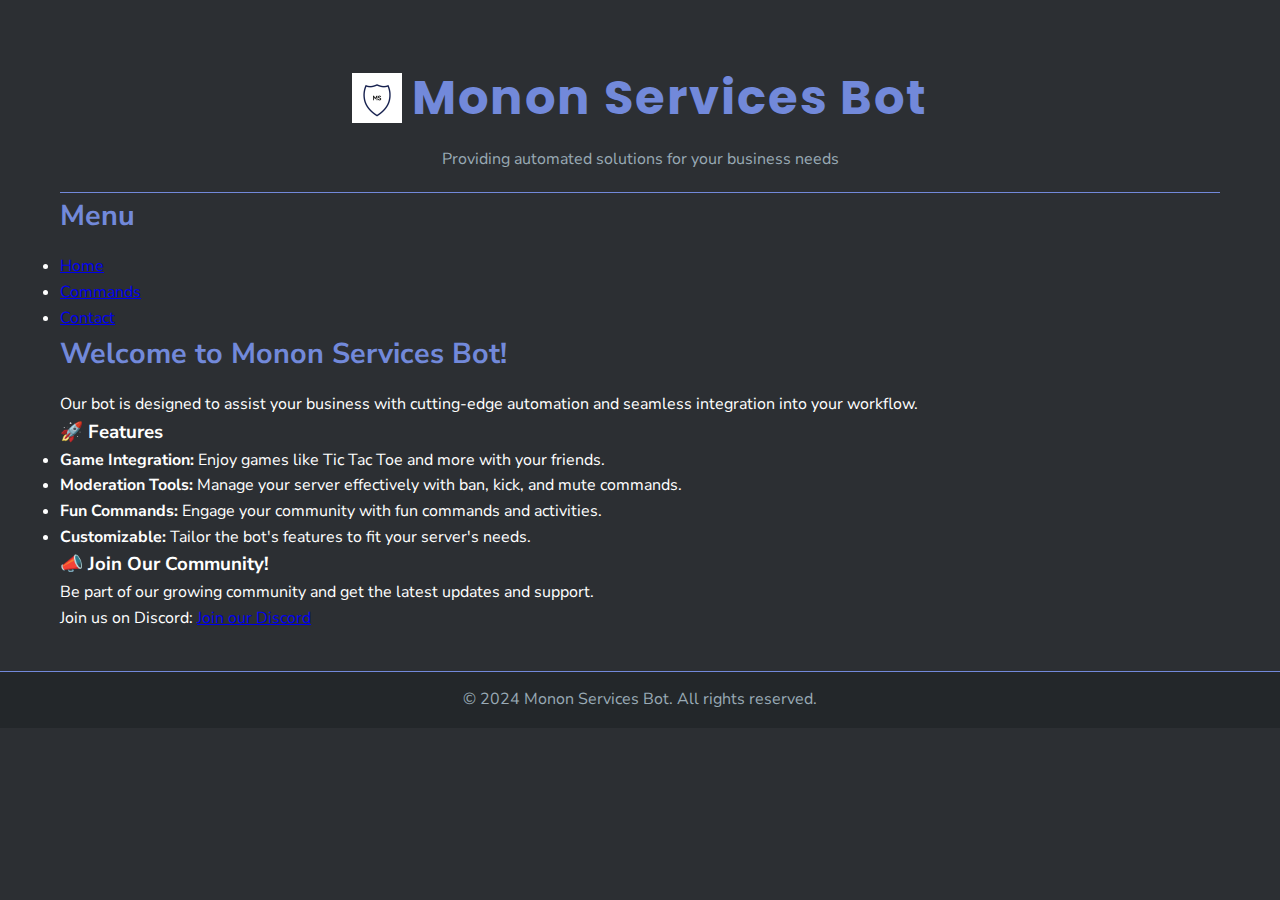
==== index.html @ 17fe3fee "Update index.html" ====
<!DOCTYPE html>
<html lang="en">
<head>
    <meta charset="UTF-8">
    <meta name="viewport" content="width=device-width, initial-scale=1.0">
    <meta name="description" content="Monon Services Discord Bot - Your business solution, powered by modern technology.">
    <title>Monon Services Bot</title>
    <link rel="icon" href="favicon.png" type="image/png"> <!-- Voeg deze regel toe voor de favicon -->
    <link href="https://fonts.googleapis.com/css2?family=Poppins:wght@600&family=Nunito+Sans:wght@400;700&display=swap" rel="stylesheet">
    <link rel="stylesheet" href="styles.css">
</head>
<body>
    <div class="container">
        <header>
            <h1 class="discord-title">
                <img src="logo.jpg" alt="Monon Services Logo" class="title-logo">
                Monon Services Bot
            </h1>
            <p>Providing automated solutions for your business needs</p>
        </header>

        <div class="sidebar">
            <h2>Menu</h2>
            <ul>
                <li><a href="index.html">Home</a></li>
                <li><a href="commands.html">Commands</a></li>
                <li><a href="contact.html">Contact</a></li>
            </ul>
        </div>

        <div class="content">
            <h2>Welcome to Monon Services Bot!</h2>
            <p>Our bot is designed to assist your business with cutting-edge automation and seamless integration into your workflow.</p>

            <section class="features">
                <h3>🚀 Features</h3>
                <ul>
                    <li><strong>Game Integration:</strong> Enjoy games like Tic Tac Toe and more with your friends.</li>
                    <li><strong>Moderation Tools:</strong> Manage your server effectively with ban, kick, and mute commands.</li>
                    <li><strong>Fun Commands:</strong> Engage your community with fun commands and activities.</li>
                    <li><strong>Customizable:</strong> Tailor the bot's features to fit your server's needs.</li>
                </ul>
            </section>

            <section class="cta">
                <h3>📣 Join Our Community!</h3>
                <p>Be part of our growing community and get the latest updates and support.</p>
                <p>Join us on Discord: <a href="https://discord.gg/quRyGvdUGz" target="_blank">Join our Discord</a></p>
            </section>
        </div>
    </div>

    <footer>
        <p>&copy; 2024 Monon Services Bot. All rights reserved.</p>
    </footer>

    <!-- Tawk.to live chat script -->
    <script type="text/javascript">
        var Tawk_API=Tawk_API||{}, Tawk_LoadStart=new Date();
        (function() {
            var s1=document.createElement("script"),s0=document.getElementsByTagName("script")[0];
            s1.async=true;
            s1.src='https://embed.tawk.to/66f2c01c4cbc4814f7ddf03c/default';
            s1.charset='UTF-8';
            s1.setAttribute('crossorigin','*');
            s0.parentNode.insertBefore(s1,s0);
        })();
    </script>
</body>
</html>
---- styles.css ----
/* Basic reset */
* {
    margin: 0;
    padding: 0;
    box-sizing: border-box;
}

body {
    font-family: 'Nunito Sans', sans-serif;
    background-color: #2c2f33;
    background-image: url('https://www.transparenttextures.com/patterns/dark-matter.png'); /* Subtiele textuur voor achtergrond */
    background-size: cover;  /* Zorgt ervoor dat de achtergrond zich uitstrekt over de hele pagina */
    color: #fff;
    line-height: 1.6;
}

.container {
    max-width: 1200px;
    margin: 0 auto;
    padding: 20px;
}

header {
    text-align: center;
    padding: 20px 0;
    border-bottom: 1px solid #7289da;
}

.discord-title {
    font-family: 'Poppins', sans-serif; /* Titel in Discord-stijl font */
    font-size: 3em;
    color: #7289da;
    letter-spacing: 2px;
    margin-top: 20px;
    display: flex;
    justify-content: center;
    align-items: center;
    gap: 10px; /* Ruimte tussen logo en tekst */
}

header p {
    color: #99aab5;
    margin-top: 10px;
}

/* Stijl voor het logo in de titel */
.title-logo {
    width: 50px; /* Pas de grootte van het logo aan naar wens */
    height: auto;
}

.bot-info, .commands, .contact {
    margin: 20px 0;
}

h2 {
    font-size: 1.8em;
    color: #7289da;
    margin-bottom: 15px;
}

.bot-card {
    background-color: #23272a;
    padding: 20px;
    border-radius: 8px;
    box-shadow: 0px 4px 10px rgba(0, 0, 0, 0.1);
}

.bot-card h2 {
    margin-bottom: 10px;
}

.bot-card p {
    color: #b9bbbe;
}

.command-list {
    display: flex;
    flex-direction: column;
}

.command-item {
    background-color: #23272a;
    margin-bottom: 15px;
    padding: 15px;
    border-radius: 8px;
    box-shadow: 0px 4px 10px rgba(0, 0, 0, 0.1);
}

.command-item h3 {
    color: #7289da;
    margin-bottom: 8px;
}

.command-item p {
    color: #b9bbbe;
}

.contact a {
    color: #7289da;
    text-decoration: none;
}

footer {
    text-align: center;
    padding: 15px;
    background-color: #23272a;
    margin-top: 20px;
    border-top: 1px solid #7289da;
}

footer p {
    color: #99aab5;
}
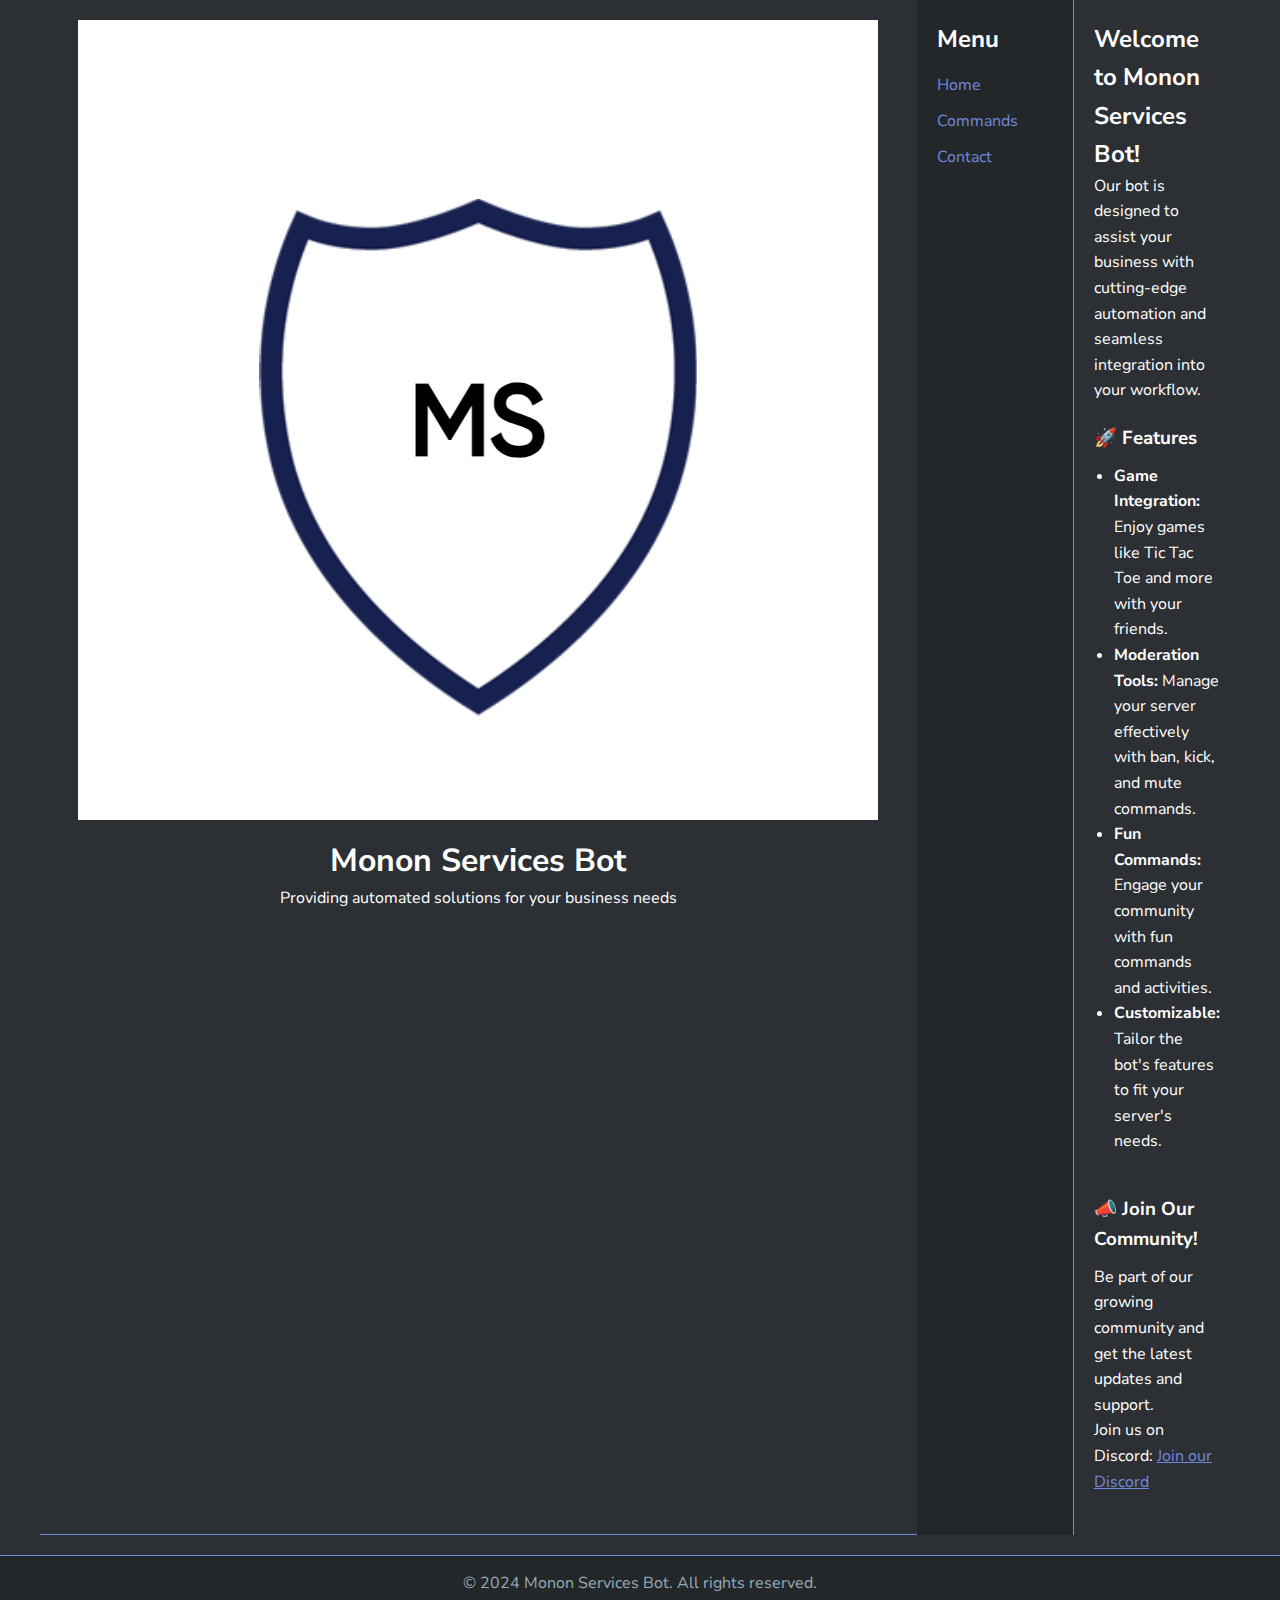
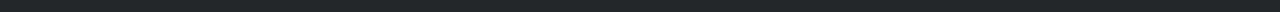
==== commit 6f18bfd6: "Update index.html" ====
--- a/index.html
+++ b/index.html
@@ -7,7 +7,7 @@
     <title>Monon Services Bot</title>
     <link rel="icon" href="favicon.png" type="image/png"> <!-- Voeg deze regel toe voor de favicon -->
     <link href="https://fonts.googleapis.com/css2?family=Poppins:wght@600&family=Nunito+Sans:wght@400;700&display=swap" rel="stylesheet">
-    <link rel="stylesheet" href="styles.css">
+    <link rel="stylesheet" href="styles-home.css">
 </head>
 <body>
     <div class="container">
--- a/styles-home.css
+++ b/styles-home.css
@@ -0,0 +1,99 @@
+/* Basic reset */
+* {
+    margin: 0;
+    padding: 0;
+    box-sizing: border-box;
+}
+
+body {
+    font-family: 'Nunito Sans', sans-serif;
+    background-color: #2c2f33;
+    background-image: url('https://www.transparenttextures.com/patterns/dark-matter.png');
+    background-size: cover;
+    color: #fff;
+    line-height: 1.6;
+}
+
+.container {
+    max-width: 1200px;
+    margin: 0 auto;
+    display: flex; /* Flexbox voor lay-out */
+}
+
+/* Header Stijl */
+header {
+    text-align: center;
+    padding: 20px 0;
+    border-bottom: 1px solid #7289da;
+    width: 100%;
+}
+
+/* Sidebar Stijl */
+.sidebar {
+    width: 200px;
+    padding: 20px;
+    background-color: #23272a;
+    border-right: 1px solid #7289da;
+}
+
+.sidebar h2 {
+    margin-bottom: 15px;
+}
+
+.sidebar ul {
+    list-style-type: none;
+}
+
+.sidebar ul li {
+    margin: 10px 0;
+}
+
+.sidebar ul li a {
+    color: #7289da;
+    text-decoration: none;
+}
+
+/* Content Stijl */
+.content {
+    flex: 1; /* Zorgt ervoor dat de content de resterende ruimte in de flex-container opvult */
+    padding: 20px;
+    display: flex;
+    flex-direction: column; /* Zorgt ervoor dat elementen onder elkaar staan */
+    justify-content: flex-start; /* Zorgt ervoor dat alles aan de bovenkant begint */
+}
+
+/* Sectie Stijlen */
+.features, .cta {
+    margin: 20px 0;
+    text-align: left; /* Zorg ervoor dat de tekst links uitgelijnd is */
+}
+
+.features h3, .cta h3 {
+    margin-bottom: 10px; /* Voeg een beetje ruimte toe onder de kopjes */
+}
+
+.features ul {
+    padding-left: 20px; /* Voeg padding toe voor een nette lijst */
+}
+
+.cta {
+    margin-top: 20px; /* Voegt extra ruimte toe voor de call-to-action sectie */
+}
+
+.cta a {
+    color: #7289da;
+    text-decoration: underline;
+}
+
+/* Footer Stijl */
+footer {
+    text-align: center;
+    padding: 15px;
+    background-color: #23272a;
+    margin-top: 20px;
+    border-top: 1px solid #7289da;
+}
+
+footer p {
+    color: #99aab5;
+}
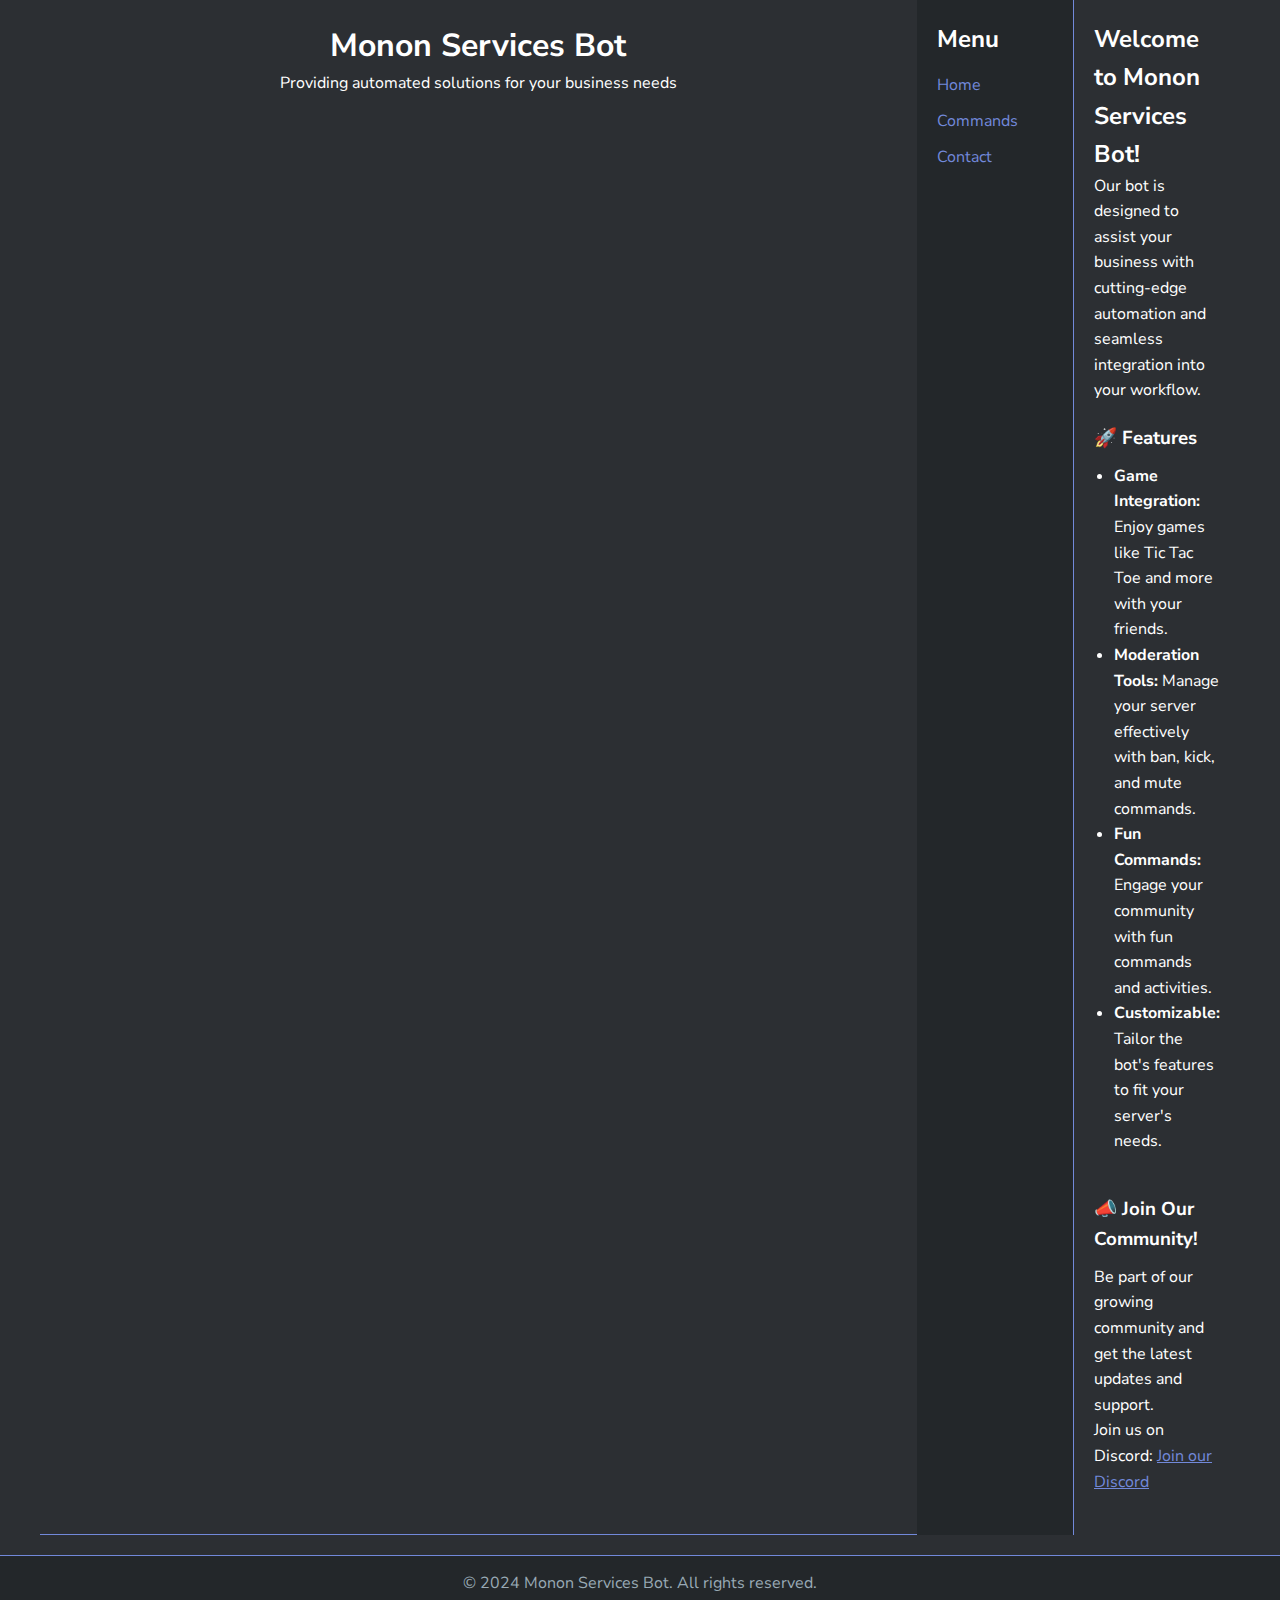
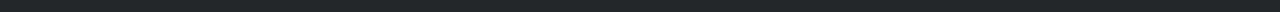
==== commit 65d478a5: "Update index.html" ====
--- a/index.html
+++ b/index.html
@@ -13,7 +13,6 @@
     <div class="container">
         <header>
             <h1 class="discord-title">
-                <img src="logo.jpg" alt="Monon Services Logo" class="title-logo">
                 Monon Services Bot
             </h1>
             <p>Providing automated solutions for your business needs</p>
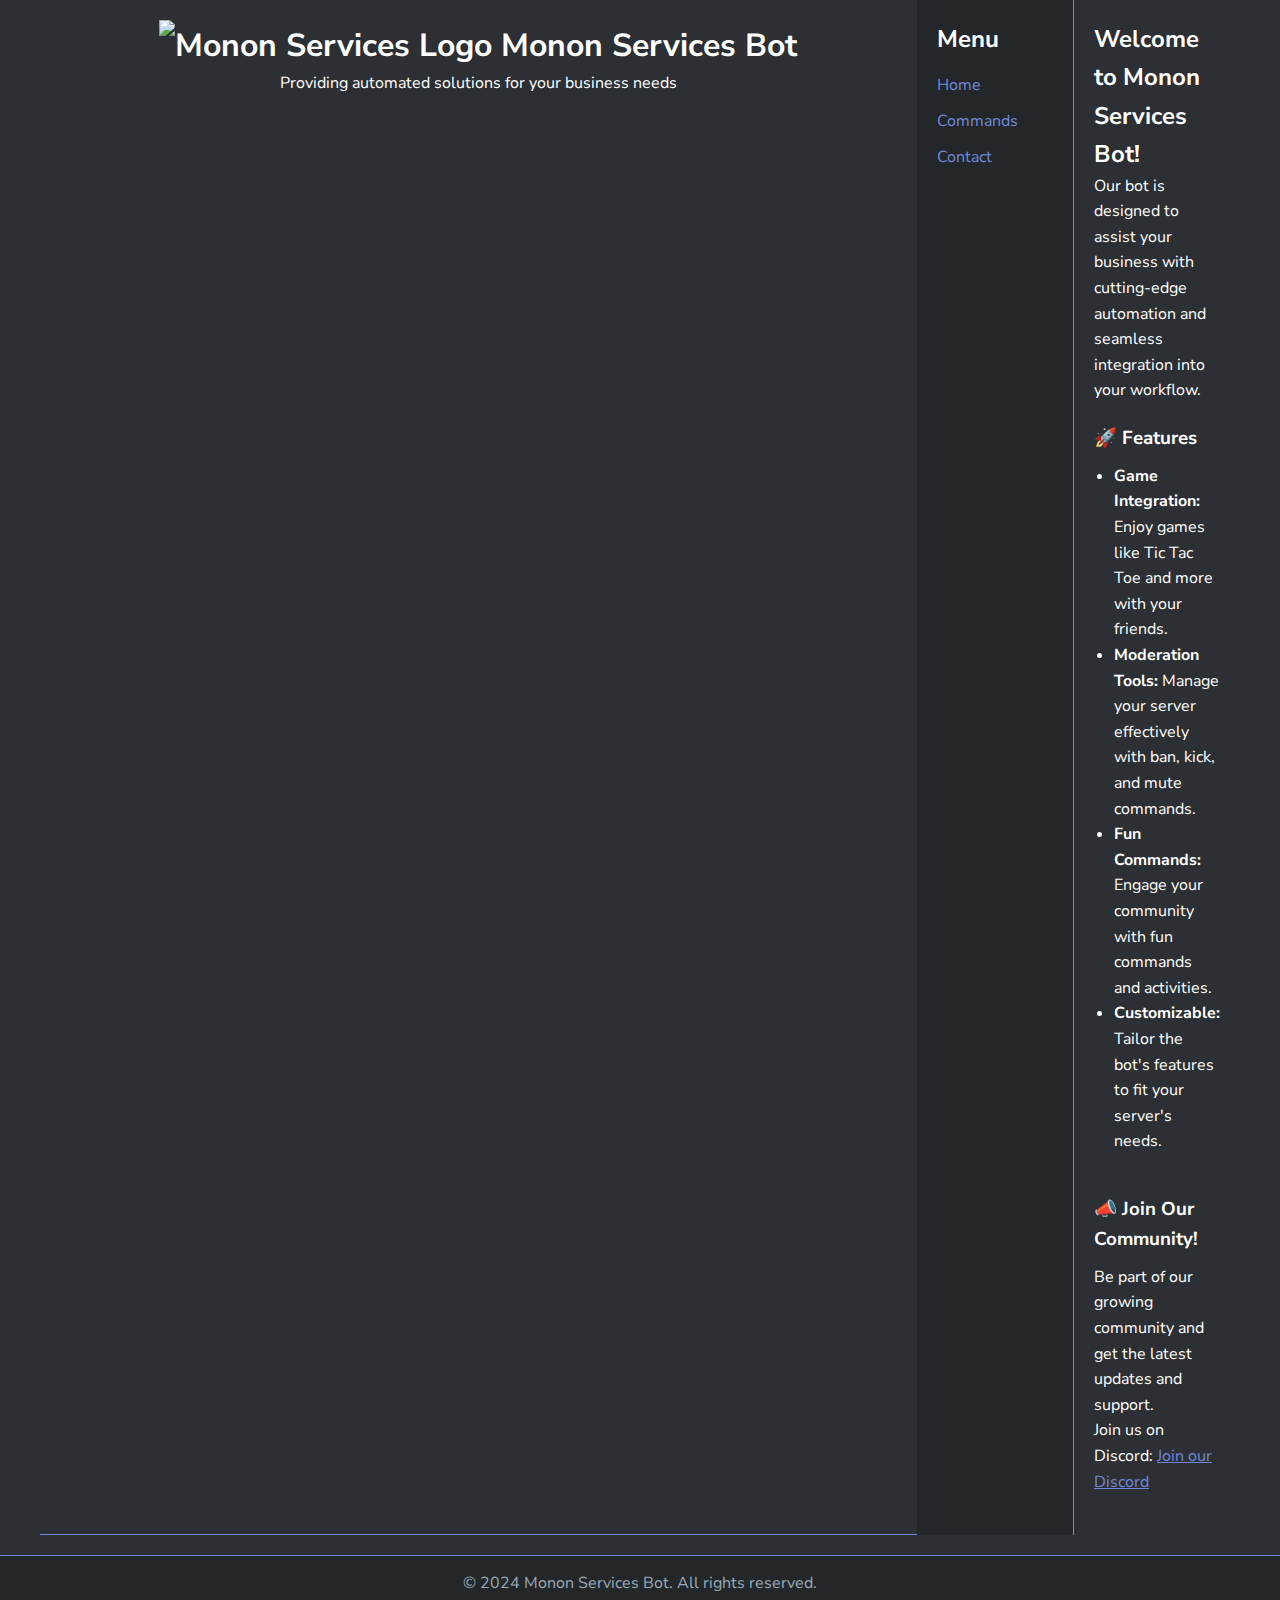
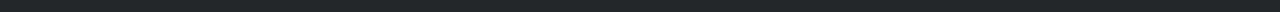
==== commit b769d6f3: "Update index.html" ====
--- a/index.html
+++ b/index.html
@@ -13,6 +13,7 @@
     <div class="container">
         <header>
             <h1 class="discord-title">
+                <img src="facicon.png" alt="Monon Services Logo" class="title-logo">
                 Monon Services Bot
             </h1>
             <p>Providing automated solutions for your business needs</p>
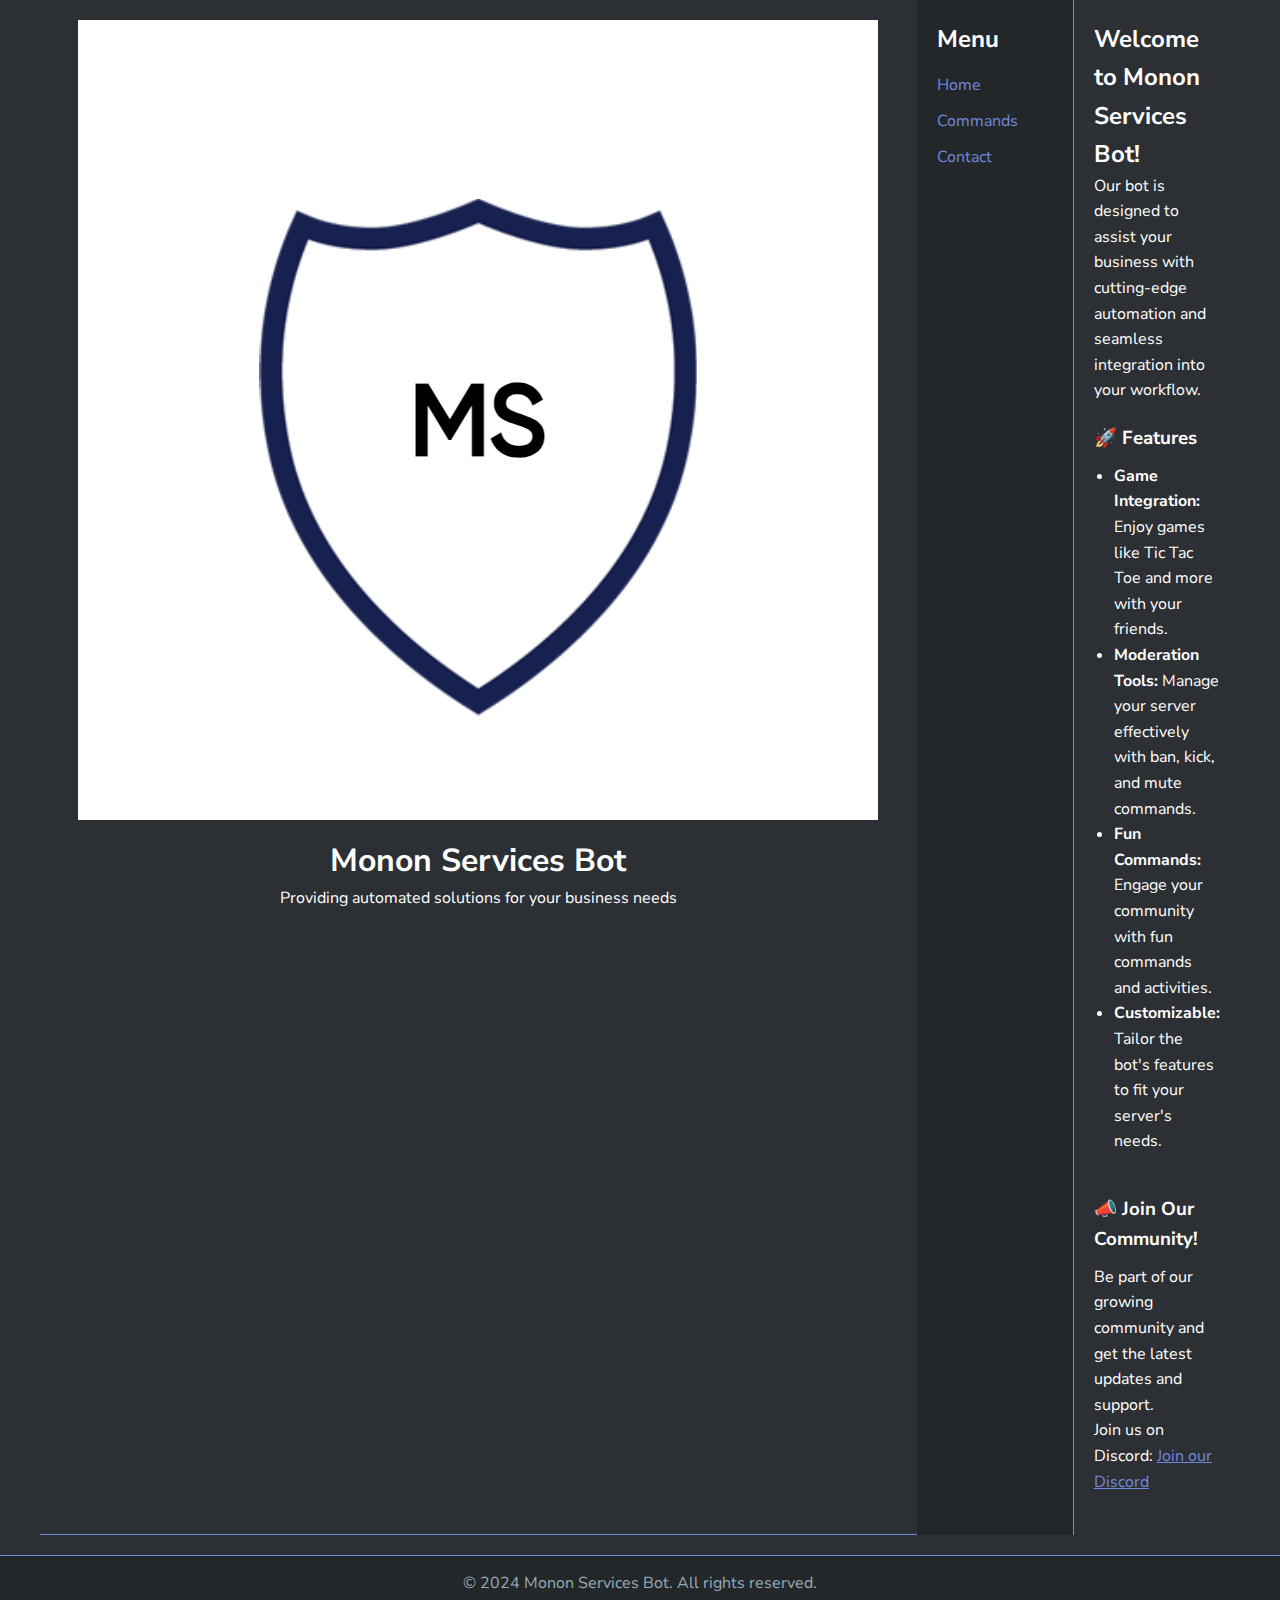
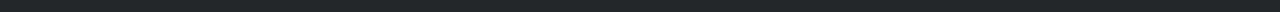
==== commit bb2b6b5e: "Update index.html" ====
--- a/index.html
+++ b/index.html
@@ -13,7 +13,7 @@
     <div class="container">
         <header>
             <h1 class="discord-title">
-                <img src="facicon.png" alt="Monon Services Logo" class="title-logo">
+                <img src="favicon.png" alt="Monon Services Logo" class="title-logo">
                 Monon Services Bot
             </h1>
             <p>Providing automated solutions for your business needs</p>
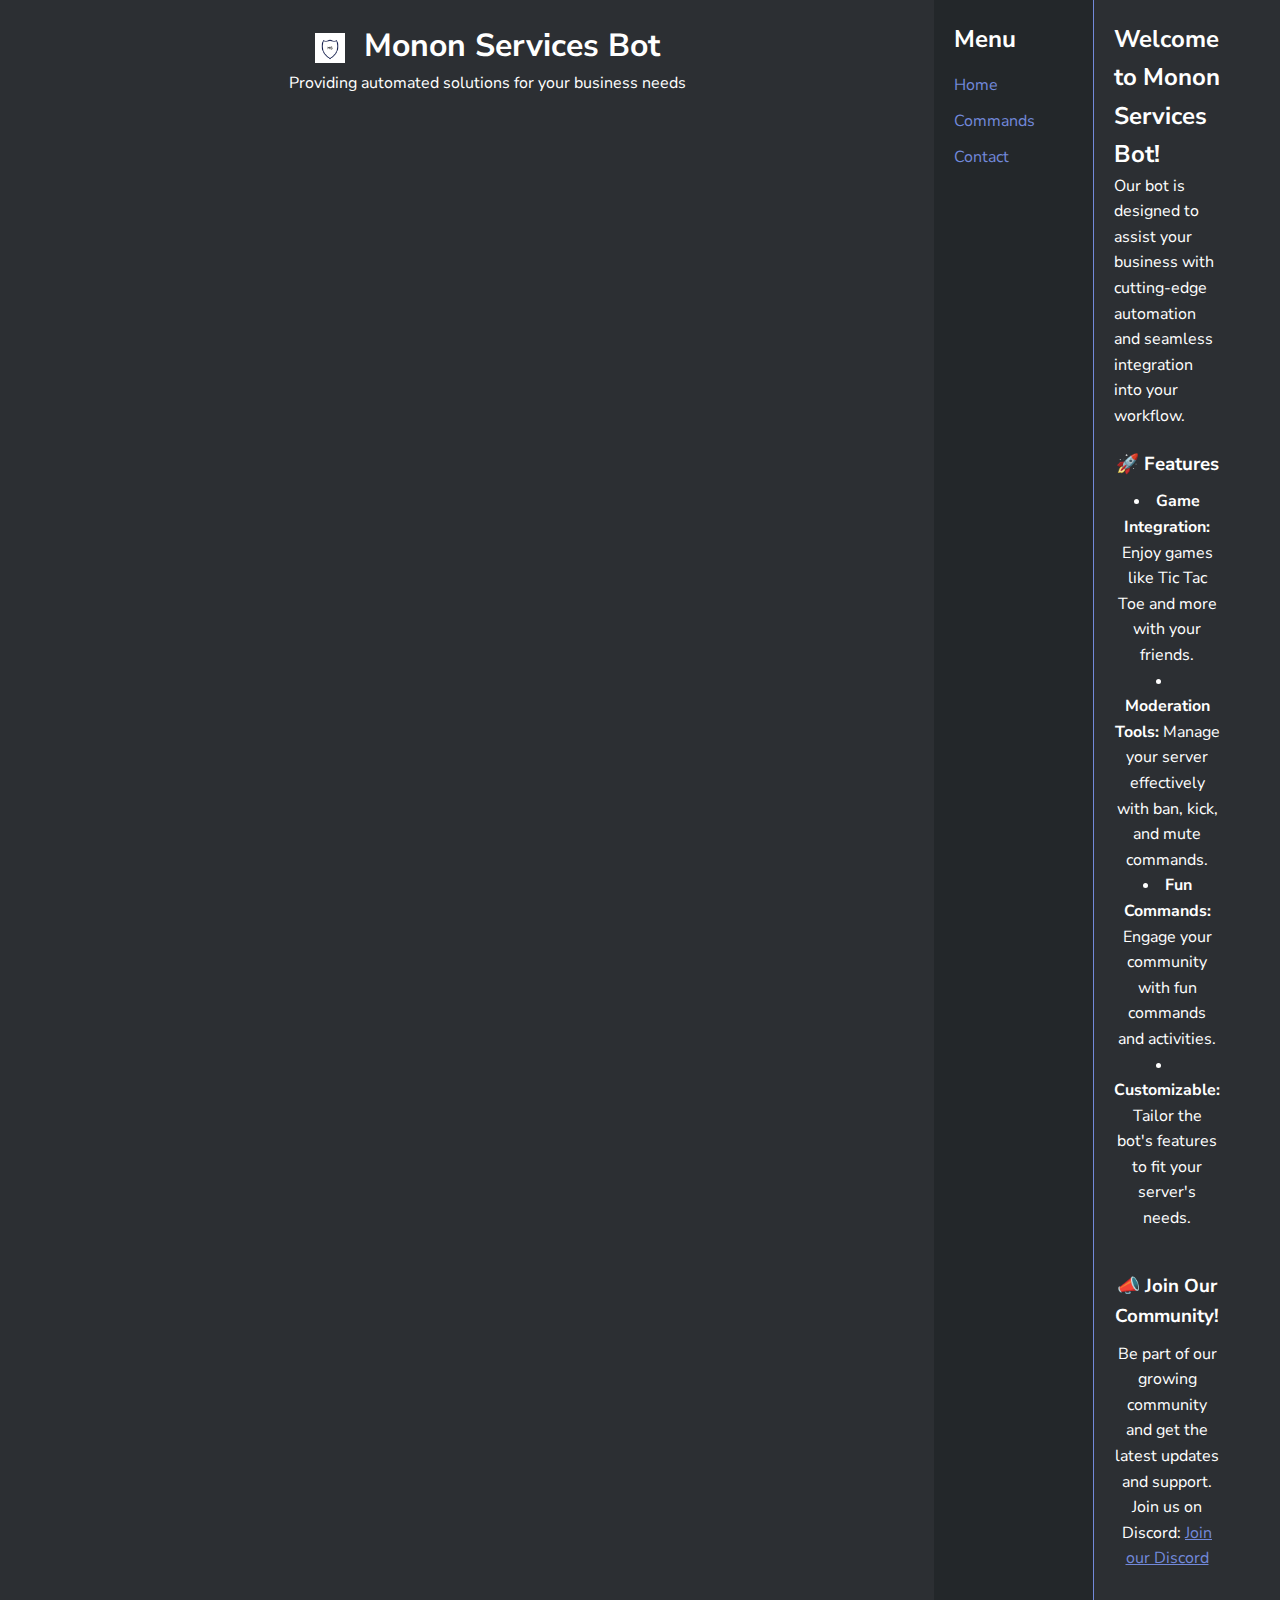
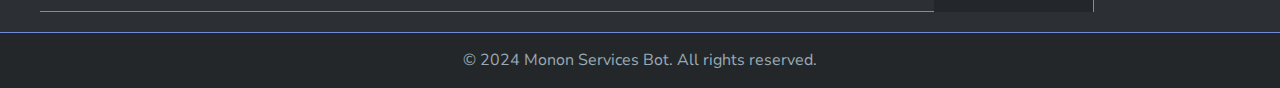
==== commit 50d86b58: "Update index.html" ====
--- a/index.html
+++ b/index.html
@@ -5,7 +5,7 @@
     <meta name="viewport" content="width=device-width, initial-scale=1.0">
     <meta name="description" content="Monon Services Discord Bot - Your business solution, powered by modern technology.">
     <title>Monon Services Bot</title>
-    <link rel="icon" href="favicon.png" type="image/png"> <!-- Voeg deze regel toe voor de favicon -->
+    <link rel="icon" href="favicon.png" type="image/png">
     <link href="https://fonts.googleapis.com/css2?family=Poppins:wght@600&family=Nunito+Sans:wght@400;700&display=swap" rel="stylesheet">
     <link rel="stylesheet" href="styles-home.css">
 </head>
--- a/styles-home.css
+++ b/styles-home.css
@@ -14,6 +14,7 @@
     line-height: 1.6;
 }
 
+/* Container Stijl */
 .container {
     max-width: 1200px;
     margin: 0 auto;
@@ -26,6 +27,13 @@
     padding: 20px 0;
     border-bottom: 1px solid #7289da;
     width: 100%;
+}
+
+/* Logo stijl */
+.title-logo {
+    max-width: 30px; /* Maak de logo kleiner */
+    vertical-align: middle; /* Zorgt ervoor dat de logo goed uitgelijnd is met de tekst */
+    margin-right: 10px; /* Voeg wat ruimte toe tussen het logo en de tekst */
 }
 
 /* Sidebar Stijl */
@@ -59,13 +67,14 @@
     padding: 20px;
     display: flex;
     flex-direction: column; /* Zorgt ervoor dat elementen onder elkaar staan */
-    justify-content: flex-start; /* Zorgt ervoor dat alles aan de bovenkant begint */
+    justify-content: center; /* Zorgt ervoor dat alles in het midden staat */
+    align-items: center; /* Centreert de items horizontaal */
 }
 
 /* Sectie Stijlen */
 .features, .cta {
     margin: 20px 0;
-    text-align: left; /* Zorg ervoor dat de tekst links uitgelijnd is */
+    text-align: center; /* Zorg ervoor dat de tekst in het midden staat */
 }
 
 .features h3, .cta h3 {
@@ -73,9 +82,11 @@
 }
 
 .features ul {
-    padding-left: 20px; /* Voeg padding toe voor een nette lijst */
+    padding-left: 0; /* Verwijder padding om de lijst mooi in het midden te krijgen */
+    list-style-position: inside; /* Zorgt ervoor dat lijsten mooi zijn uitgelijnd */
 }
 
+/* Call-to-action sectie */
 .cta {
     margin-top: 20px; /* Voegt extra ruimte toe voor de call-to-action sectie */
 }
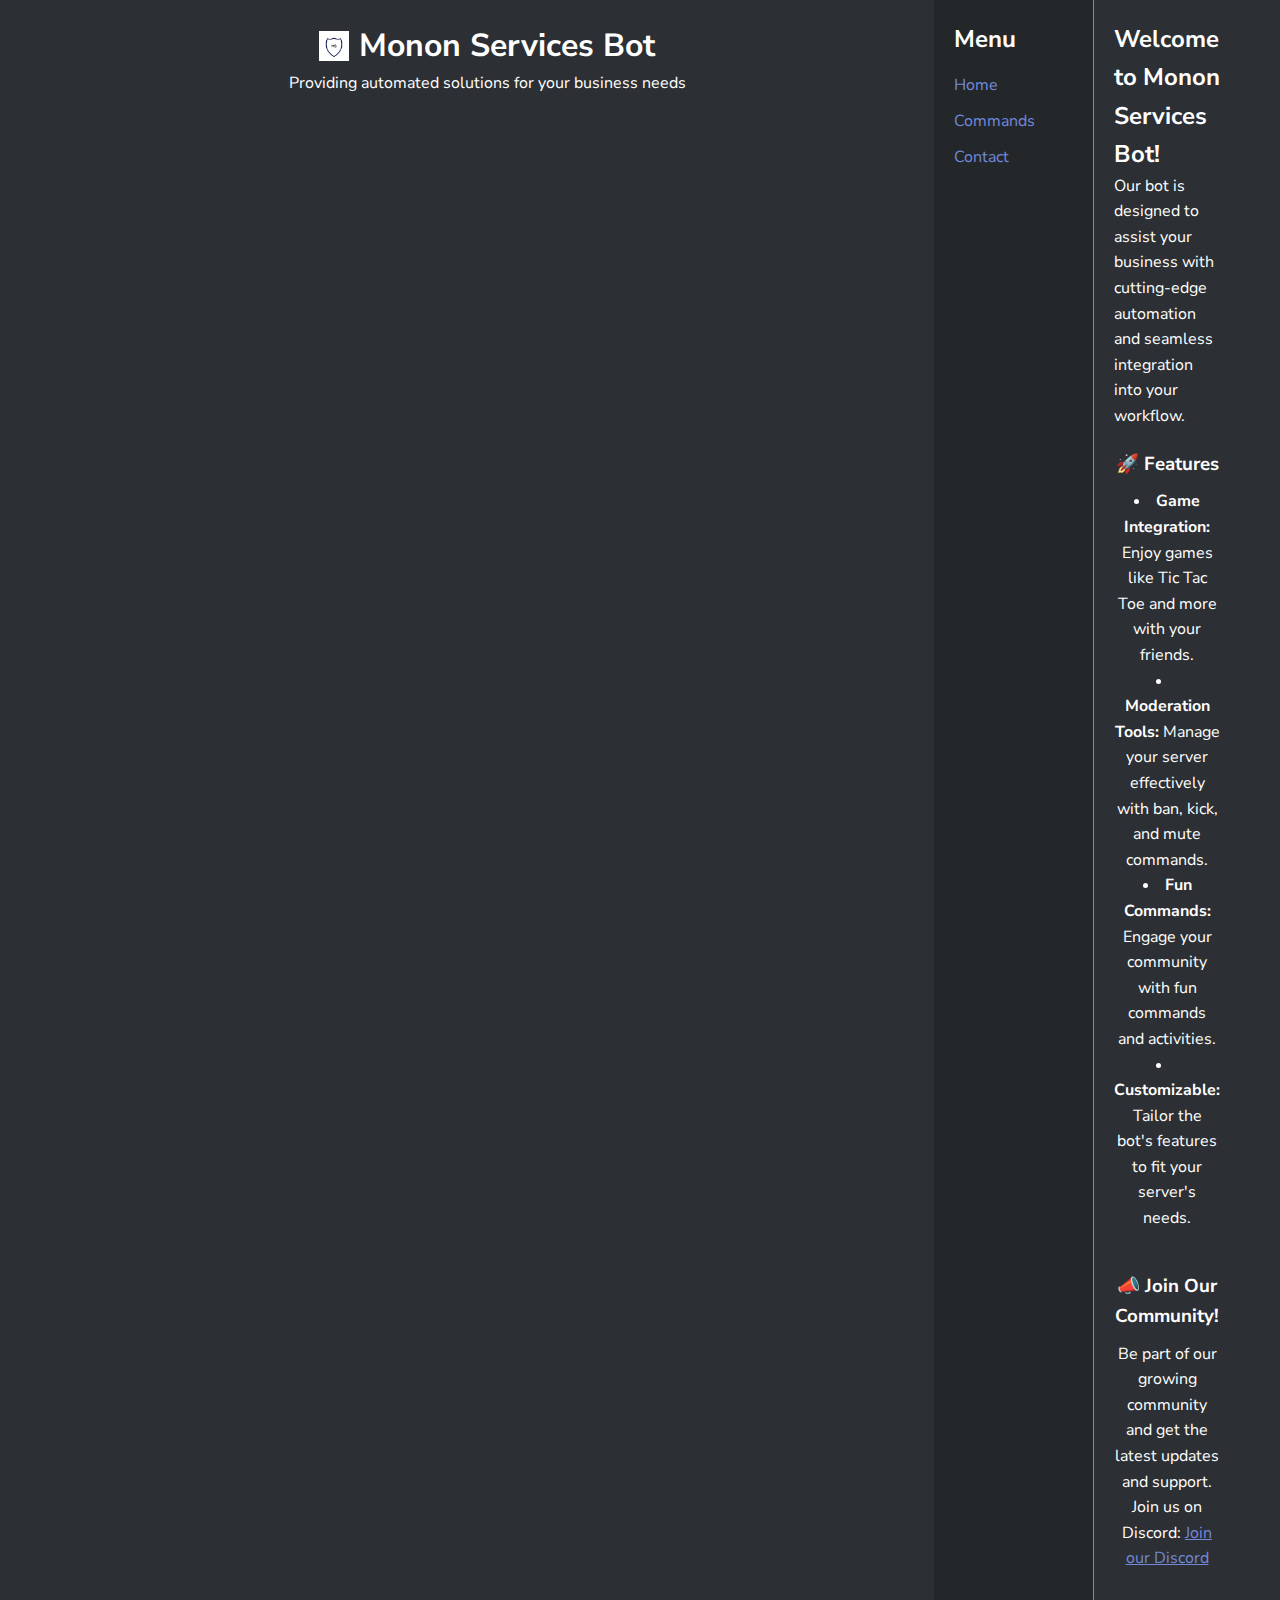
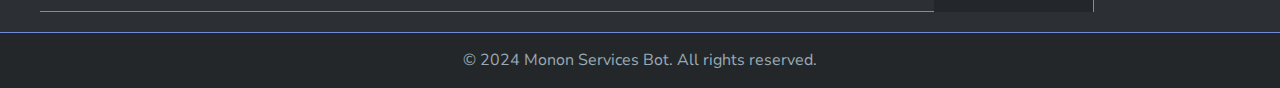
==== commit a7210a2a: "Update index.html" ====
--- a/index.html
+++ b/index.html
@@ -16,7 +16,7 @@
                 <img src="favicon.png" alt="Monon Services Logo" class="title-logo">
                 Monon Services Bot
             </h1>
-            <p>Providing automated solutions for your business needs</p>
+            <p class="subtitle">Providing automated solutions for your business needs</p>
         </header>
 
         <div class="sidebar">
--- a/styles-home.css
+++ b/styles-home.css
@@ -29,10 +29,17 @@
     width: 100%;
 }
 
+/* Discord Title Stijl */
+.discord-title {
+    display: flex; /* Flexbox voor uitlijning */
+    align-items: center; /* Verticaal centreren van logo en tekst */
+    justify-content: center; /* Horizontaal centreren van logo en tekst */
+}
+
 /* Logo stijl */
 .title-logo {
-    max-width: 30px; /* Maak de logo kleiner */
-    vertical-align: middle; /* Zorgt ervoor dat de logo goed uitgelijnd is met de tekst */
+    width: 30px;  /* Specifieke breedte instellen */
+    height: 30px; /* Specifieke hoogte instellen om vervaging te voorkomen */
     margin-right: 10px; /* Voeg wat ruimte toe tussen het logo en de tekst */
 }
 
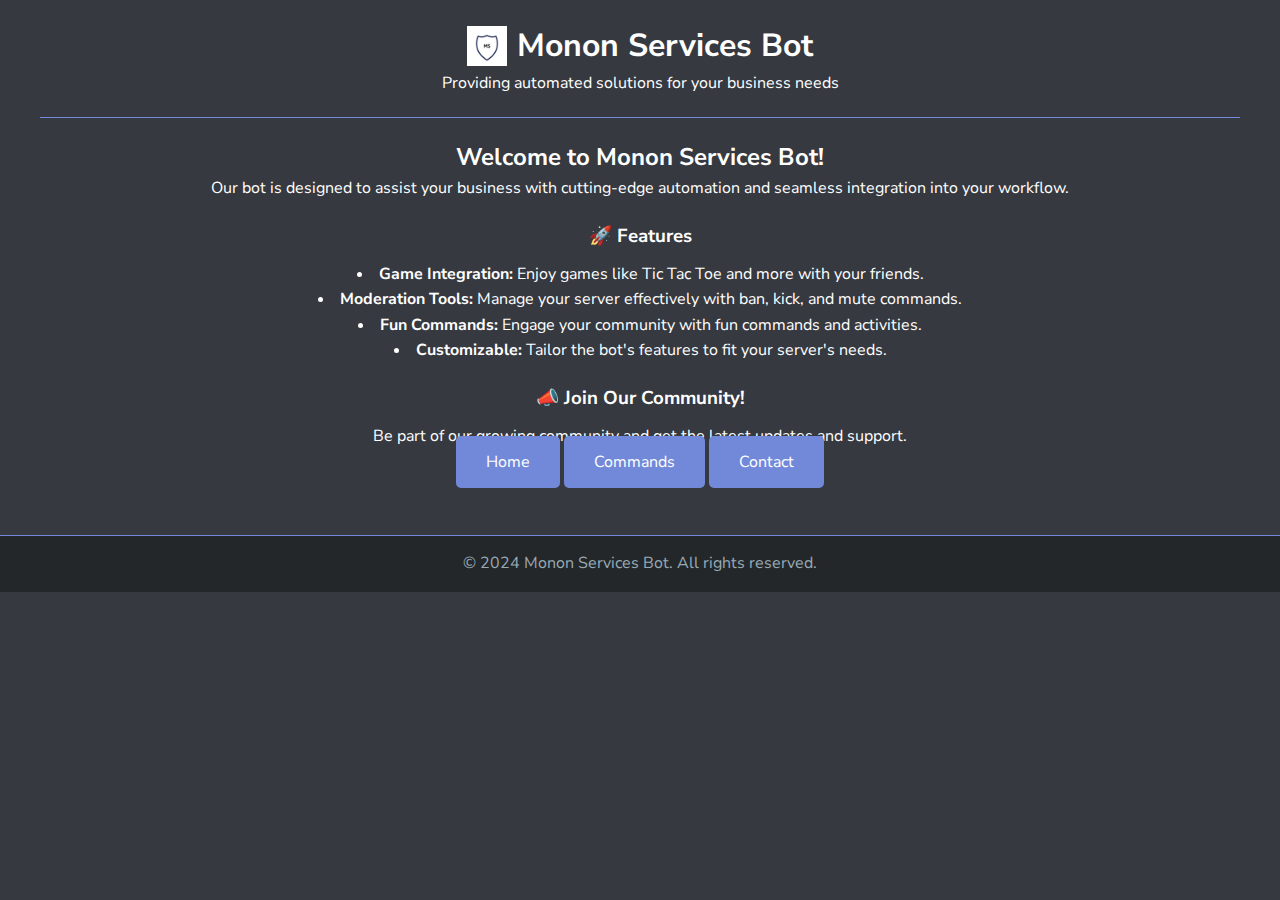
==== commit b42eeabe: "Update index.html" ====
--- a/index.html
+++ b/index.html
@@ -16,17 +16,8 @@
                 <img src="favicon.png" alt="Monon Services Logo" class="title-logo">
                 Monon Services Bot
             </h1>
-            <p class="subtitle">Providing automated solutions for your business needs</p>
+            <p>Providing automated solutions for your business needs</p>
         </header>
-
-        <div class="sidebar">
-            <h2>Menu</h2>
-            <ul>
-                <li><a href="index.html">Home</a></li>
-                <li><a href="commands.html">Commands</a></li>
-                <li><a href="contact.html">Contact</a></li>
-            </ul>
-        </div>
 
         <div class="content">
             <h2>Welcome to Monon Services Bot!</h2>
@@ -45,7 +36,9 @@
             <section class="cta">
                 <h3>📣 Join Our Community!</h3>
                 <p>Be part of our growing community and get the latest updates and support.</p>
-                <p>Join us on Discord: <a href="https://discord.gg/quRyGvdUGz" target="_blank">Join our Discord</a></p>
+                <a class="button" href="index.html">Home</a>
+                <a class="button" href="commands.html">Commands</a>
+                <a class="button" href="contact.html">Contact</a>
             </section>
         </div>
     </div>
--- a/styles-home.css
+++ b/styles-home.css
@@ -7,10 +7,10 @@
 
 body {
     font-family: 'Nunito Sans', sans-serif;
-    background-color: #2c2f33;
+    background-color: #36393f; /* Discord achtergrondkleur */
     background-image: url('https://www.transparenttextures.com/patterns/dark-matter.png');
     background-size: cover;
-    color: #fff;
+    color: #ffffff;
     line-height: 1.6;
 }
 
@@ -18,7 +18,9 @@
 .container {
     max-width: 1200px;
     margin: 0 auto;
-    display: flex; /* Flexbox voor lay-out */
+    display: flex;
+    flex-direction: column; /* Verticaal uitlijnen */
+    align-items: center; /* Centreert alles in het midden */
 }
 
 /* Header Stijl */
@@ -31,76 +33,53 @@
 
 /* Discord Title Stijl */
 .discord-title {
-    display: flex; /* Flexbox voor uitlijning */
-    align-items: center; /* Verticaal centreren van logo en tekst */
-    justify-content: center; /* Horizontaal centreren van logo en tekst */
+    display: flex;
+    align-items: center;
+    justify-content: center;
 }
 
-/* Logo stijl */
 .title-logo {
-    width: 30px;  /* Specifieke breedte instellen */
-    height: 30px; /* Specifieke hoogte instellen om vervaging te voorkomen */
-    margin-right: 10px; /* Voeg wat ruimte toe tussen het logo en de tekst */
+    width: 40px;  /* Specifieke breedte instellen */
+    height: 40px; /* Specifieke hoogte instellen */
+    margin-right: 10px; /* Ruimte tussen logo en tekst */
 }
 
-/* Sidebar Stijl */
-.sidebar {
-    width: 200px;
-    padding: 20px;
-    background-color: #23272a;
-    border-right: 1px solid #7289da;
+/* Knop Stijl */
+.button {
+    background-color: #7289da; /* Discord-blauw */
+    color: #ffffff;
+    padding: 15px 30px;
+    margin: 15px 0; /* Ruimte tussen knoppen */
+    border: none;
+    border-radius: 5px;
+    text-decoration: none;
+    font-size: 16px;
+    transition: background-color 0.3s, transform 0.2s; /* Voor overgangseffecten */
 }
 
-.sidebar h2 {
-    margin-bottom: 15px;
-}
-
-.sidebar ul {
-    list-style-type: none;
-}
-
-.sidebar ul li {
-    margin: 10px 0;
-}
-
-.sidebar ul li a {
-    color: #7289da;
-    text-decoration: none;
+.button:hover {
+    background-color: #5b6eae; /* Donkerdere kleur bij hover */
+    transform: scale(1.05); /* Vergroot een beetje bij hover */
 }
 
 /* Content Stijl */
 .content {
-    flex: 1; /* Zorgt ervoor dat de content de resterende ruimte in de flex-container opvult */
     padding: 20px;
-    display: flex;
-    flex-direction: column; /* Zorgt ervoor dat elementen onder elkaar staan */
-    justify-content: center; /* Zorgt ervoor dat alles in het midden staat */
-    align-items: center; /* Centreert de items horizontaal */
+    text-align: center; /* Centreer de tekst */
 }
 
 /* Sectie Stijlen */
 .features, .cta {
     margin: 20px 0;
-    text-align: center; /* Zorg ervoor dat de tekst in het midden staat */
 }
 
 .features h3, .cta h3 {
-    margin-bottom: 10px; /* Voeg een beetje ruimte toe onder de kopjes */
+    margin-bottom: 10px;
 }
 
 .features ul {
-    padding-left: 0; /* Verwijder padding om de lijst mooi in het midden te krijgen */
-    list-style-position: inside; /* Zorgt ervoor dat lijsten mooi zijn uitgelijnd */
-}
-
-/* Call-to-action sectie */
-.cta {
-    margin-top: 20px; /* Voegt extra ruimte toe voor de call-to-action sectie */
-}
-
-.cta a {
-    color: #7289da;
-    text-decoration: underline;
+    padding-left: 0;
+    list-style-position: inside;
 }
 
 /* Footer Stijl */
